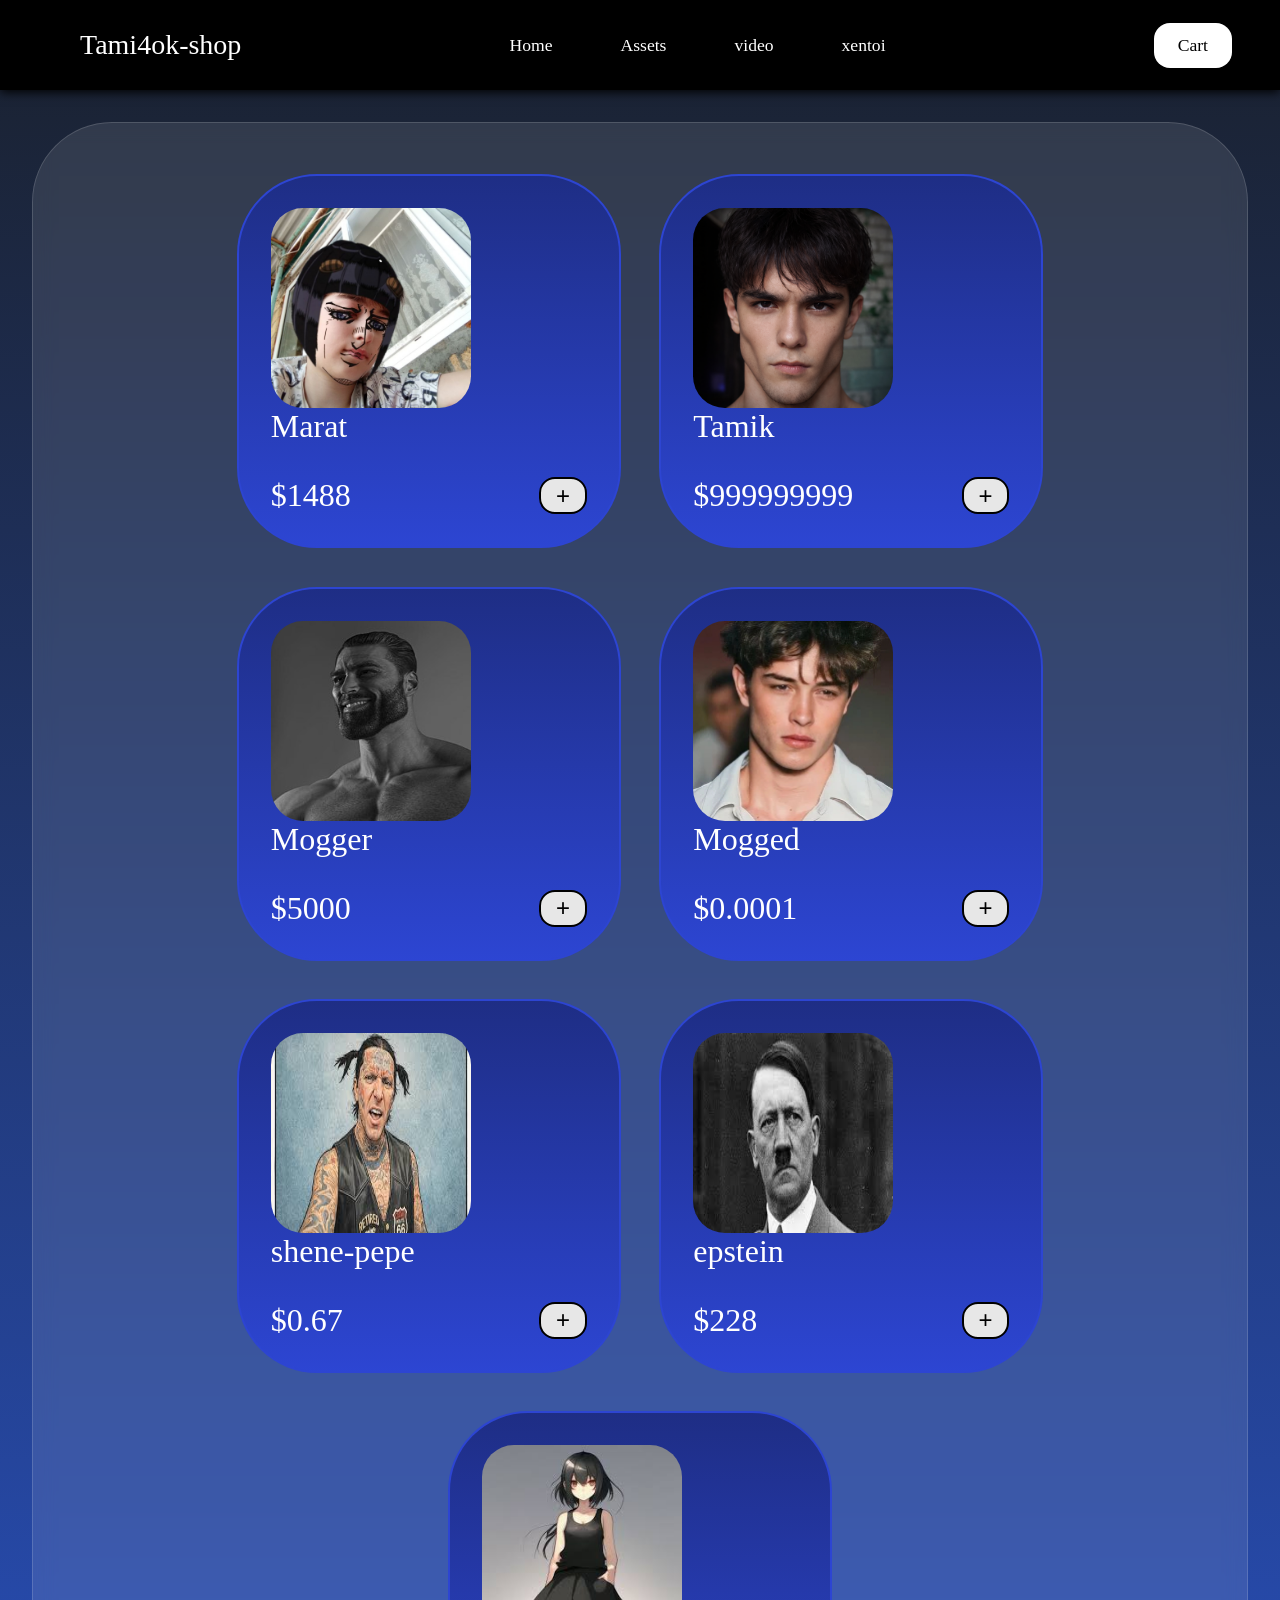
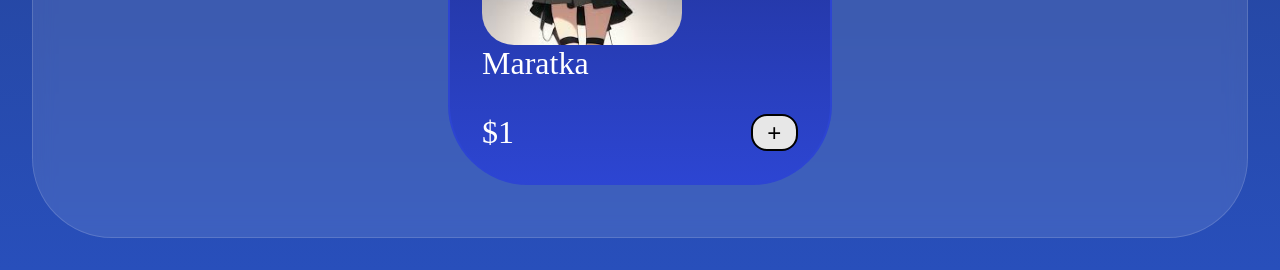
==== product.html @ 34b3e53d "Add files via upload" ====
<!DOCTYPE html>
<html lang="en">
<head>
    <meta charset="UTF-8">
    <meta name="viewport" content="width=device-width, initial-scale=1.0">
    <title>Document</title>
    <link rel="stylesheet" href="style.css">
    <link rel="stylesheet" href="product.css">
</head>
<body>
    
    <header>
        <div class="logo">Tami4ok-shop</div>
        <nav>
            <a href="index.html">Home</a>
            <a href="product.html">Assets</a>
            <a href="video.html">video</a>
            <a href="xentoi.html">xentoi</a>
        </nav>
        <div class="cart">
            <a href="">Cart</a>
        </div>
    </header>
    <main>
        <div class="container">
            <div class="products">
                <div class="card">
                    <img src="ssss.jpg" alt="" class="card-img">
                    <div class="card-el">
                        <p class="card-title">Marat</p>
                        <p class="card-price">$1488</p>
                        <button class="card-add">+</button>
                    </div>
                </div>
                <div class="card">
                    <img src="ppp.png" alt="" class="card-img">
                    <div class="card-el">
                        <p class="card-title">Tamik</p>
                        <p class="card-price">$999999999</p>
                        <button class="card-add">+</button>
                    </div>
                </div>
                <div class="card">
                    <img src="Гигачад.jpg" alt="" class="card-img">
                    <div class="card-el">
                        <p class="card-title">Mogger</p>
                        <p class="card-price">$5000</p>
                        <button class="card-add">+</button>
                    </div>
                </div>
                <div class="card">
                    <img src="mogger.jpg" alt="" class="card-img">
                    <div class="card-el">
                        <p class="card-title">Mogged</p>
                        <p class="card-price">$0.0001</p>
                        <button class="card-add">+</button>
                    </div>
                </div>
                <div class="card">
                    <img src="image.png" alt="" class="card-img">
                    <div class="card-el">
                        <p class="card-title">shene-pepe</p>
                        <p class="card-price">$0.67</p>
                        <button class="card-add">+</button>
                    </div>
                </div>
                <div class="card">
                    <img src="imagee.png" alt="" class="card-img">
                    <div class="card-el">
                        <p class="card-title">epstein</p>
                        <p class="card-price">$228</p>
                        <button class="card-add">+</button>
                    </div>
                </div>
                <div class="card">
                    <img src="2026-04-15-18-13-53.png" alt="" class="card-img">
                    <div class="card-el">
                        <p class="card-title">Maratka</p>
                        <p class="card-price">$1</p>
                        <button class="card-add">+</button>
                    </div>
                </div>
            </div>
        </div>
    </main>


    <script type="module" src="script.js"></script>
</body>
</html>
---- style.css ----
* {
    margin: 0;
    padding: 0;
    box-sizing: border-box;

}

body {
    background: linear-gradient(#1a212e, #284fbb);
    min-height: 100vh;
}

header {
    display: flex;
    justify-content: space-between;
    align-items: center;
    min-height: 10vh;
    background: linear-gradient(
        hsl(0, 0%, 0%),
        hsl(0, 0%, 0%)
    );
    box-shadow: 0 2px 10px black;
}

.logo {
    margin-left: 5rem;
    font-size: 1.75rem;
    color: hsl(0, 0%, 100%);
}

header nav a {
    
    justify-content: center;
    align-items: center;
    min-height: 10vh;
    padding: 2rem;
    text-decoration: none;
    color : hsl(0, 0%, 100%);
    font-size: 1.1rem;
    transition: background-color 2s ease-out;

    &:hover {
        background-color: #35425d;
        color:#284fbb;
        box-shadow: inset 0 -3px 0 #284fbb;
    }
}
.cart {
    display: flex;
    justify-content: center;
    align-items: center;
    margin-right: 3rem;
}

.cart a{
    text-decoration: none;
    display: flex;
    justify-content: center;
    align-items: center;
    min-height: 5vh;
    padding-inline: 1.5rem;
    text-decoration: none;
    height: 100%;
    border-radius: 1rem;
    color: #000000;
    background: #ffffff;
    transition: background-color .2s ease-out;
    font-size: 1.1rem;
    &:hover {
        background-color: hsl(0, 0%, 60%);
    }
}
.container {
    width: 95vw;
    margin: 2rem auto;
    background-color:  rgba(255,255,255,.1);
    border: 1px solid rgba(255,255,255,.15);
    border-radius: 5rem;
    backdrop-filter: blur(10px);
    -webkit-backdrop-filter: blur(10px);
    padding: 2rem;
}
---- product.css ----
* {
    color: white;
}
.products {
    display: flex;
    justify-content: center;
    align-self: center;
    flex-wrap: wrap;
}
.card {
    
    width: 40vw;
    background: linear-gradient(hsl(231, 63%, 32%),
     hsl(231, 65%, 50%));
    border: hsl(231, 65%, 50%) solid 2px;
    padding: 2rem;
    border-radius: 5rem;
    transition: transform .3s ease-out;
    margin: 1.2rem;
    &:hover {
        transform: scale(1.1);
    }
}
.card-img {
    display:  block;
    width: 200px;
    height: 200px;
    border-radius: 2rem;
}
.card-el {
    display: grid;
    grid-template-rows: repeat(2, 1fr);
    grid-template-columns: 1.7fr .3fr;
    row-gap: 2rem;
}

.card-title {
    grid-column: 1/3;
    font-size: 2rem;
}
.card-price {
    grid-row: 2;
    font-size: 2rem;
}
.card-add {
    grid-column: 2;
    grid-row: 2;
    color: black;
    border: black solid 2px;
    border-radius: 1rem;
    font-size: 1.5rem;
    background-color: rgb(231, 231, 231);
    cursor: pointer;
    transition: 1s ease-out;
    &:hover {
        background-color: rgb(164, 164, 164);
        transform: scale(1.2);
    }
}

@media (min-width: 950px) {
    .card {
        width: 30vw;
    }
}
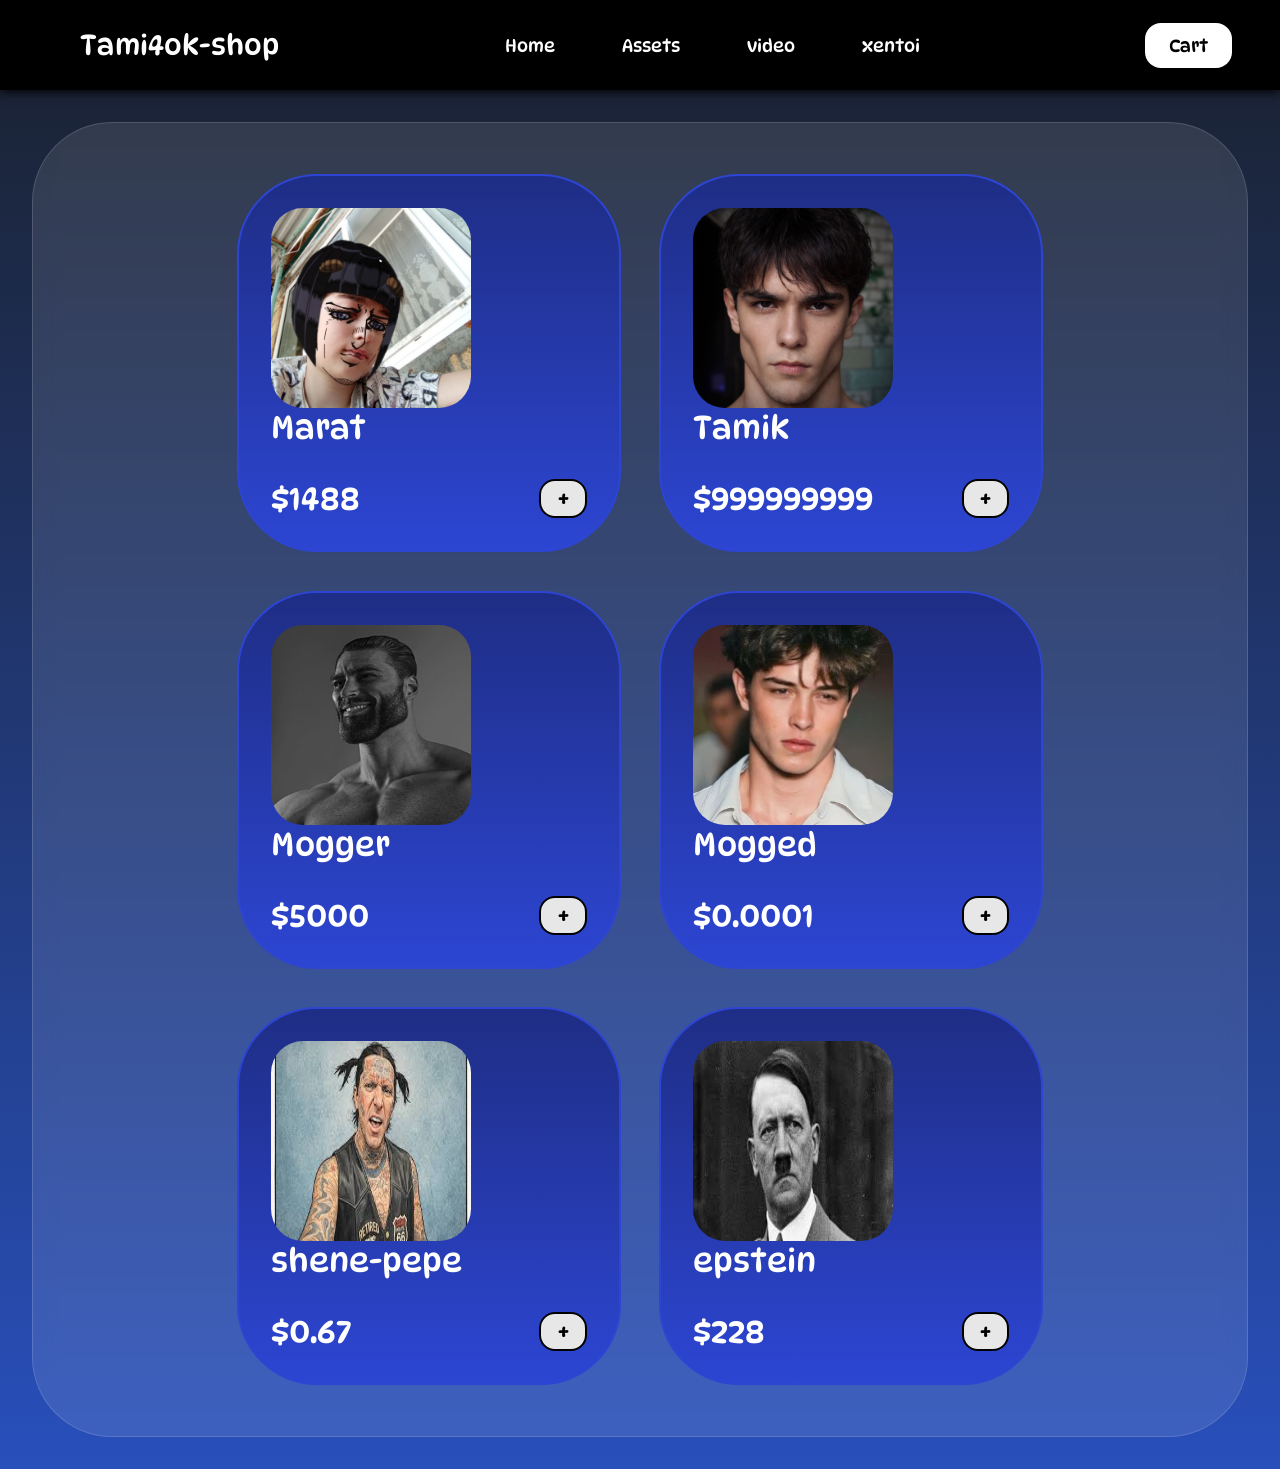
==== commit 7acd257c: "ыфы" ====
--- a/product.html
+++ b/product.html
@@ -6,6 +6,9 @@
     <title>Document</title>
     <link rel="stylesheet" href="style.css">
     <link rel="stylesheet" href="product.css">
+    <link rel="preconnect" href="https://fonts.googleapis.com">
+    <link rel="preconnect" href="https://fonts.gstatic.com" crossorigin>
+    <link href="https://fonts.googleapis.com/css2?family=DynaPuff:wght@400..700&display=swap" rel="stylesheet">
 </head>
 <body>
     
@@ -18,7 +21,7 @@
             <a href="xentoi.html">xentoi</a>
         </nav>
         <div class="cart">
-            <a href="">Cart</a>
+            <a href="cart.html">Cart</a>
         </div>
     </header>
     <main>
@@ -72,14 +75,7 @@
                         <button class="card-add">+</button>
                     </div>
                 </div>
-                <div class="card">
-                    <img src="2026-04-15-18-13-53.png" alt="" class="card-img">
-                    <div class="card-el">
-                        <p class="card-title">Maratka</p>
-                        <p class="card-price">$1</p>
-                        <button class="card-add">+</button>
-                    </div>
-                </div>
+                
             </div>
         </div>
     </main>
--- a/style.css
+++ b/style.css
@@ -2,7 +2,7 @@
     margin: 0;
     padding: 0;
     box-sizing: border-box;
-
+    font-family: dynaPuff;
 }
 
 body {
--- a/product.css
+++ b/product.css
@@ -1,5 +1,6 @@
 * {
     color: white;
+    font-family: dynaPuff;
 }
 .products {
     display: flex;
@@ -16,9 +17,11 @@
     padding: 2rem;
     border-radius: 5rem;
     transition: transform .3s ease-out;
+    
     margin: 1.2rem;
     &:hover {
         transform: scale(1.1);
+        box-shadow: 0 10px 20px rgba(0, 0, 0, 0.2);
     }
 }
 .card-img {
